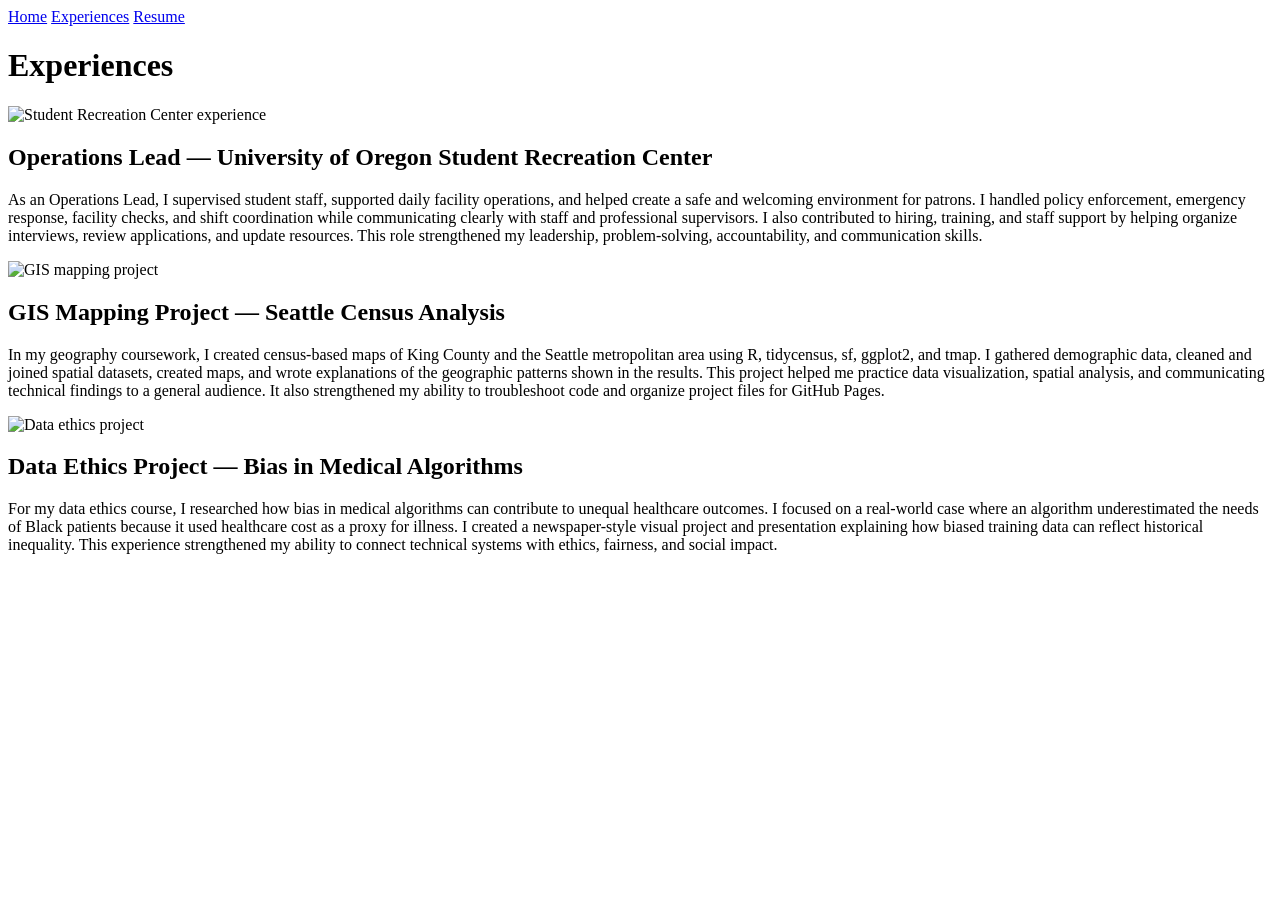
==== experiences.html @ dc6dd81e "Create experiences.html" ====
<!DOCTYPE html>
<html>
<head>
  <title>Experiences | Hailey Rosquist</title>
  <link rel="stylesheet" href="style.css">
</head>
<body>

<nav>
  <a href="index.html">Home</a>
  <a href="experiences.html">Experiences</a>
  <a href="resume.html">Resume</a>
</nav>

<h1>Experiences</h1>

<section class="experience">
  <img src="images/rec-center.jpg" alt="Student Recreation Center experience">
  <div>
    <h2>Operations Lead — University of Oregon Student Recreation Center</h2>
    <p>
      As an Operations Lead, I supervised student staff, supported daily facility operations, and helped create a safe and welcoming environment for patrons. I handled policy enforcement, emergency response, facility checks, and shift coordination while communicating clearly with staff and professional supervisors. I also contributed to hiring, training, and staff support by helping organize interviews, review applications, and update resources. This role strengthened my leadership, problem-solving, accountability, and communication skills.
    </p>
  </div>
</section>

<section class="experience">
  <img src="images/mapping-project.jpg" alt="GIS mapping project">
  <div>
    <h2>GIS Mapping Project — Seattle Census Analysis</h2>
    <p>
      In my geography coursework, I created census-based maps of King County and the Seattle metropolitan area using R, tidycensus, sf, ggplot2, and tmap. I gathered demographic data, cleaned and joined spatial datasets, created maps, and wrote explanations of the geographic patterns shown in the results. This project helped me practice data visualization, spatial analysis, and communicating technical findings to a general audience. It also strengthened my ability to troubleshoot code and organize project files for GitHub Pages.
    </p>
  </div>
</section>

<section class="experience">
  <img src="images/data-project.jpg" alt="Data ethics project">
  <div>
    <h2>Data Ethics Project — Bias in Medical Algorithms</h2>
    <p>
      For my data ethics course, I researched how bias in medical algorithms can contribute to unequal healthcare outcomes. I focused on a real-world case where an algorithm underestimated the needs of Black patients because it used healthcare cost as a proxy for illness. I created a newspaper-style visual project and presentation explaining how biased training data can reflect historical inequality. This experience strengthened my ability to connect technical systems with ethics, fairness, and social impact.
    </p>
  </div>
</section>

</body>
</html>
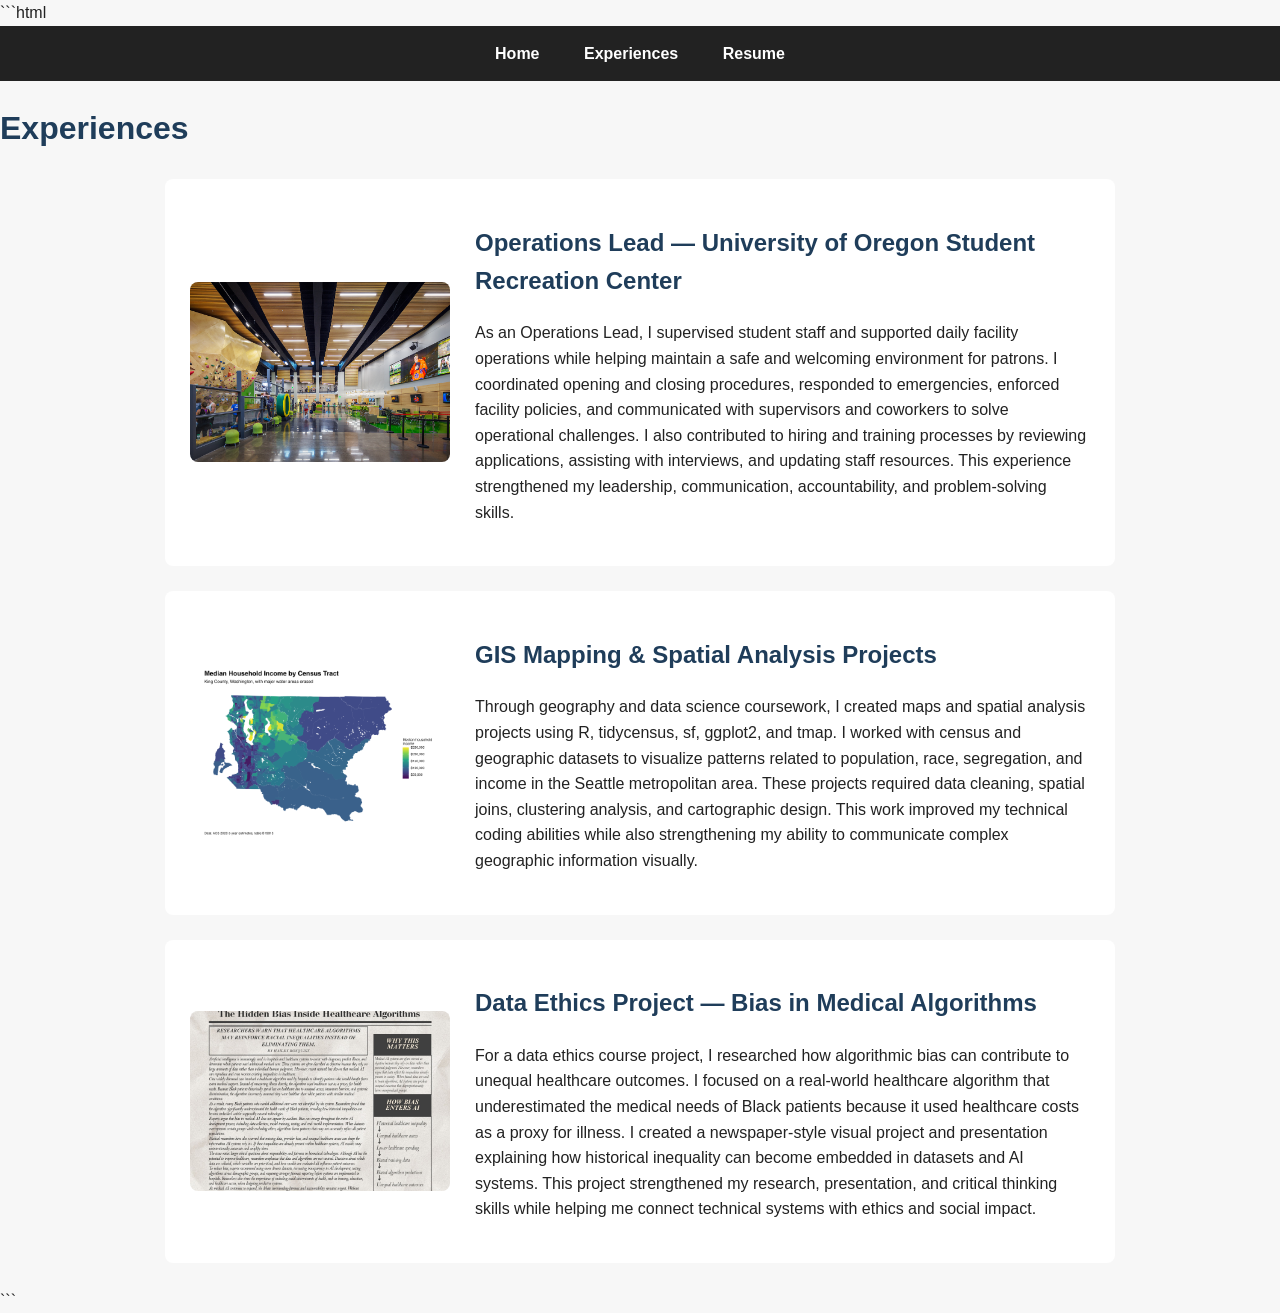
==== commit 1f7c43ce: "Update experiences.html" ====
--- a/experiences.html
+++ b/experiences.html
@@ -1,48 +1,88 @@
+```html
 <!DOCTYPE html>
-<html>
+<html lang="en">
+
 <head>
+  <meta charset="UTF-8">
+  <meta name="viewport" content="width=device-width, initial-scale=1.0">
   <title>Experiences | Hailey Rosquist</title>
   <link rel="stylesheet" href="style.css">
 </head>
+
 <body>
 
-<nav>
-  <a href="index.html">Home</a>
-  <a href="experiences.html">Experiences</a>
-  <a href="resume.html">Resume</a>
-</nav>
+  <nav>
+    <a href="index.html">Home</a>
+    <a href="experiences.html">Experiences</a>
+    <a href="resume.html">Resume</a>
+  </nav>
 
-<h1>Experiences</h1>
+  <h1 class="page-title">Experiences</h1>
 
-<section class="experience">
-  <img src="images/rec-center.jpg" alt="Student Recreation Center experience">
-  <div>
-    <h2>Operations Lead — University of Oregon Student Recreation Center</h2>
-    <p>
-      As an Operations Lead, I supervised student staff, supported daily facility operations, and helped create a safe and welcoming environment for patrons. I handled policy enforcement, emergency response, facility checks, and shift coordination while communicating clearly with staff and professional supervisors. I also contributed to hiring, training, and staff support by helping organize interviews, review applications, and update resources. This role strengthened my leadership, problem-solving, accountability, and communication skills.
-    </p>
-  </div>
-</section>
+  <section class="experience">
 
-<section class="experience">
-  <img src="images/mapping-project.jpg" alt="GIS mapping project">
-  <div>
-    <h2>GIS Mapping Project — Seattle Census Analysis</h2>
-    <p>
-      In my geography coursework, I created census-based maps of King County and the Seattle metropolitan area using R, tidycensus, sf, ggplot2, and tmap. I gathered demographic data, cleaned and joined spatial datasets, created maps, and wrote explanations of the geographic patterns shown in the results. This project helped me practice data visualization, spatial analysis, and communicating technical findings to a general audience. It also strengthened my ability to troubleshoot code and organize project files for GitHub Pages.
-    </p>
-  </div>
-</section>
+    <a href="images/rec-center.jpg" target="_blank">
+      <img src="images/rec-center.jpg" alt="Student Recreation Center experience">
+    </a>
 
-<section class="experience">
-  <img src="images/data-project.jpg" alt="Data ethics project">
-  <div>
-    <h2>Data Ethics Project — Bias in Medical Algorithms</h2>
-    <p>
-      For my data ethics course, I researched how bias in medical algorithms can contribute to unequal healthcare outcomes. I focused on a real-world case where an algorithm underestimated the needs of Black patients because it used healthcare cost as a proxy for illness. I created a newspaper-style visual project and presentation explaining how biased training data can reflect historical inequality. This experience strengthened my ability to connect technical systems with ethics, fairness, and social impact.
-    </p>
-  </div>
-</section>
+    <div>
+      <h2>Operations Lead — University of Oregon Student Recreation Center</h2>
+
+      <p>
+        As an Operations Lead, I supervised student staff and supported daily facility operations while helping
+        maintain a safe and welcoming environment for patrons. I coordinated opening and closing procedures,
+        responded to emergencies, enforced facility policies, and communicated with supervisors and coworkers
+        to solve operational challenges. I also contributed to hiring and training processes by reviewing
+        applications, assisting with interviews, and updating staff resources. This experience strengthened
+        my leadership, communication, accountability, and problem-solving skills.
+      </p>
+    </div>
+
+  </section>
+
+  <section class="experience">
+
+    <a href="images/mapping-project.jpg" target="_blank">
+      <img src="images/mapping-project.jpg" alt="GIS mapping project">
+    </a>
+
+    <div>
+      <h2>GIS Mapping & Spatial Analysis Projects</h2>
+
+      <p>
+        Through geography and data science coursework, I created maps and spatial analysis projects using R,
+        tidycensus, sf, ggplot2, and tmap. I worked with census and geographic datasets to visualize patterns
+        related to population, race, segregation, and income in the Seattle metropolitan area. These projects
+        required data cleaning, spatial joins, clustering analysis, and cartographic design. This work improved
+        my technical coding abilities while also strengthening my ability to communicate complex geographic
+        information visually.
+      </p>
+    </div>
+
+  </section>
+
+  <section class="experience">
+
+    <a href="images/data-project.jpg" target="_blank">
+      <img src="images/data-project.jpg" alt="Medical algorithm bias project">
+    </a>
+
+    <div>
+      <h2>Data Ethics Project — Bias in Medical Algorithms</h2>
+
+      <p>
+        For a data ethics course project, I researched how algorithmic bias can contribute to unequal healthcare
+        outcomes. I focused on a real-world healthcare algorithm that underestimated the medical needs of Black
+        patients because it used healthcare costs as a proxy for illness. I created a newspaper-style visual
+        project and presentation explaining how historical inequality can become embedded in datasets and AI
+        systems. This project strengthened my research, presentation, and critical thinking skills while helping
+        me connect technical systems with ethics and social impact.
+      </p>
+    </div>
+
+  </section>
 
 </body>
+
 </html>
+```
--- a/style.css
+++ b/style.css
@@ -0,0 +1,76 @@
+body {
+  font-family: Arial, sans-serif;
+  margin: 0;
+  background-color: #f7f7f7;
+  color: #222;
+  line-height: 1.6;
+}
+
+nav {
+  background-color: #222;
+  padding: 15px;
+  text-align: center;
+}
+
+nav a {
+  color: white;
+  text-decoration: none;
+  margin: 0 20px;
+  font-weight: bold;
+}
+
+nav a:hover {
+  color: #7aa7c7;
+}
+
+header.hero {
+  display: flex;
+  gap: 30px;
+  align-items: center;
+  padding: 40px;
+  background-color: white;
+}
+
+.hero img {
+  width: 220px;
+  height: 220px;
+  object-fit: cover;
+  border-radius: 50%;
+}
+
+section {
+  background-color: white;
+  margin: 25px auto;
+  padding: 25px;
+  max-width: 900px;
+  border-radius: 8px;
+}
+
+.experience {
+  display: flex;
+  gap: 25px;
+  align-items: center;
+}
+
+.experience img {
+  width: 260px;
+  height: 180px;
+  object-fit: cover;
+  border-radius: 8px;
+}
+
+h1, h2, h3 {
+  color: #1f3d5a;
+}
+
+@media (max-width: 700px) {
+  header.hero, .experience {
+    flex-direction: column;
+    text-align: left;
+  }
+
+  .experience img {
+    width: 100%;
+    height: auto;
+  }
+}
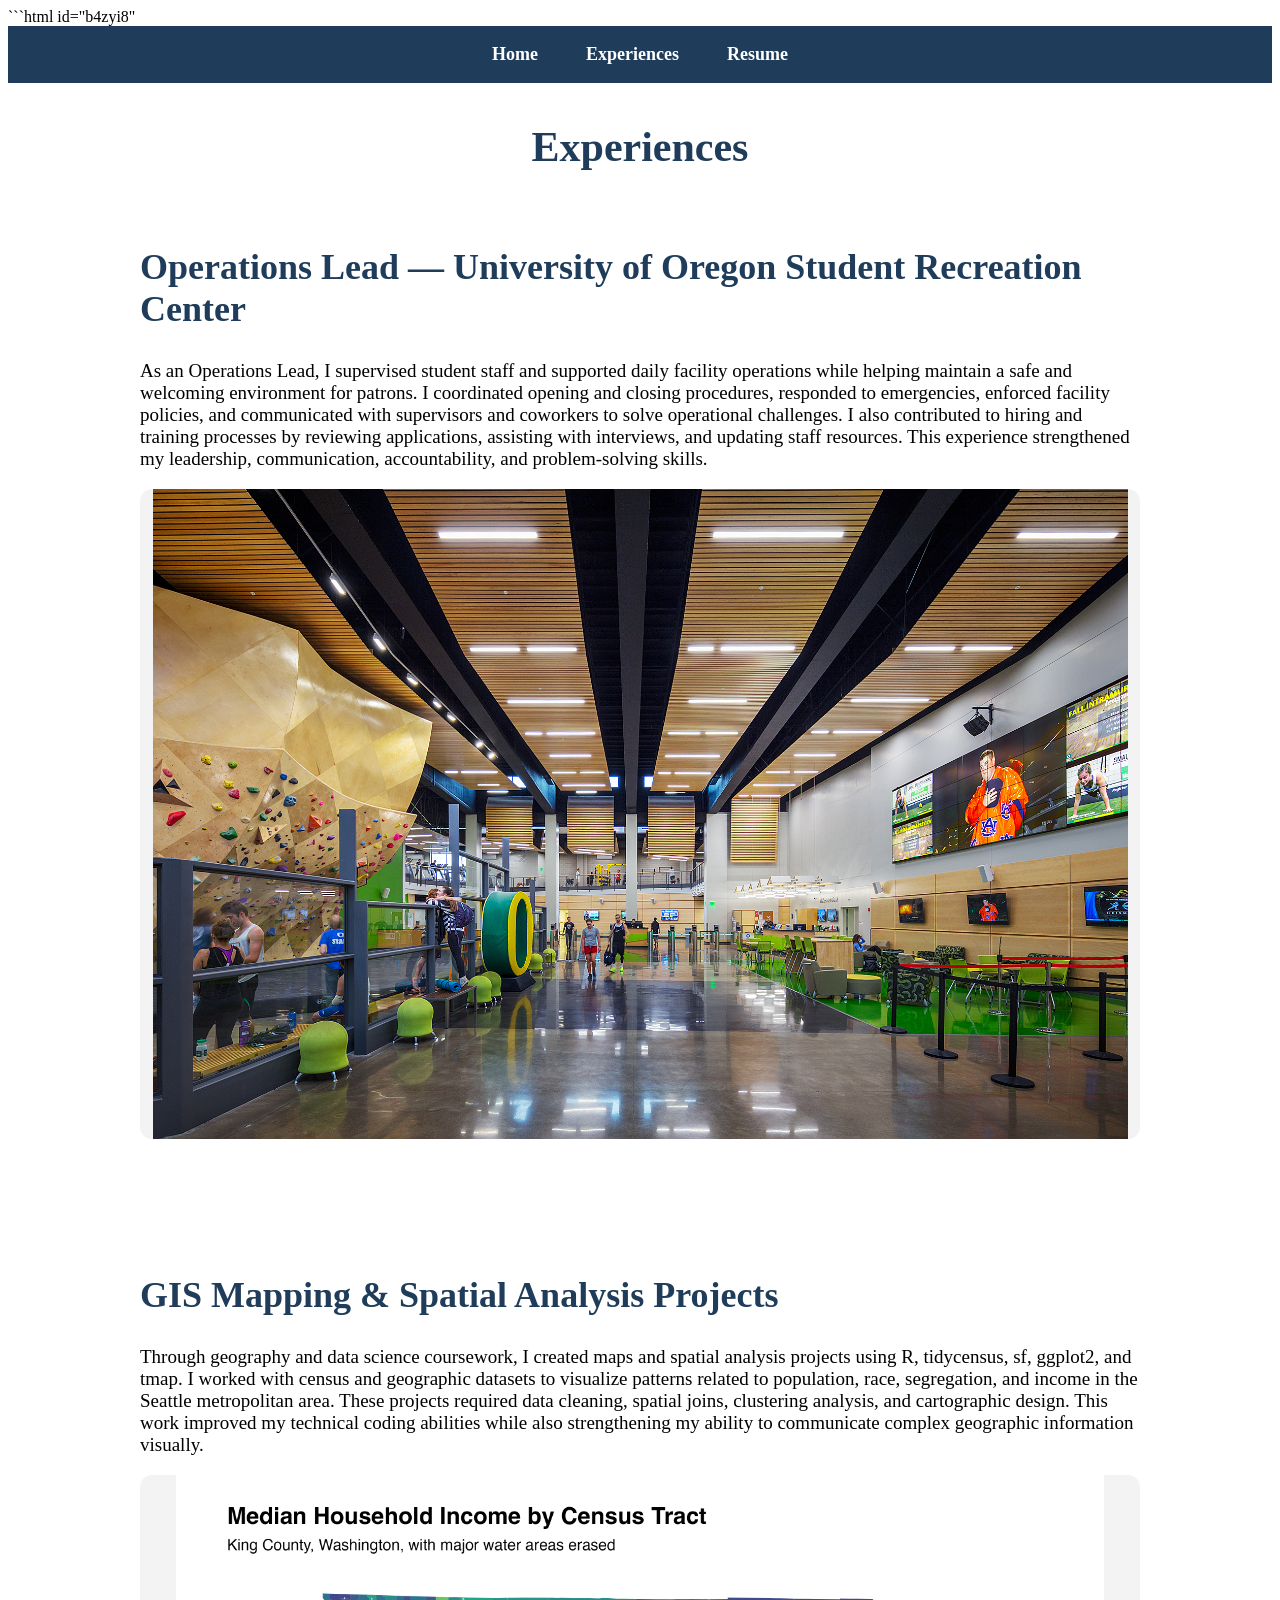
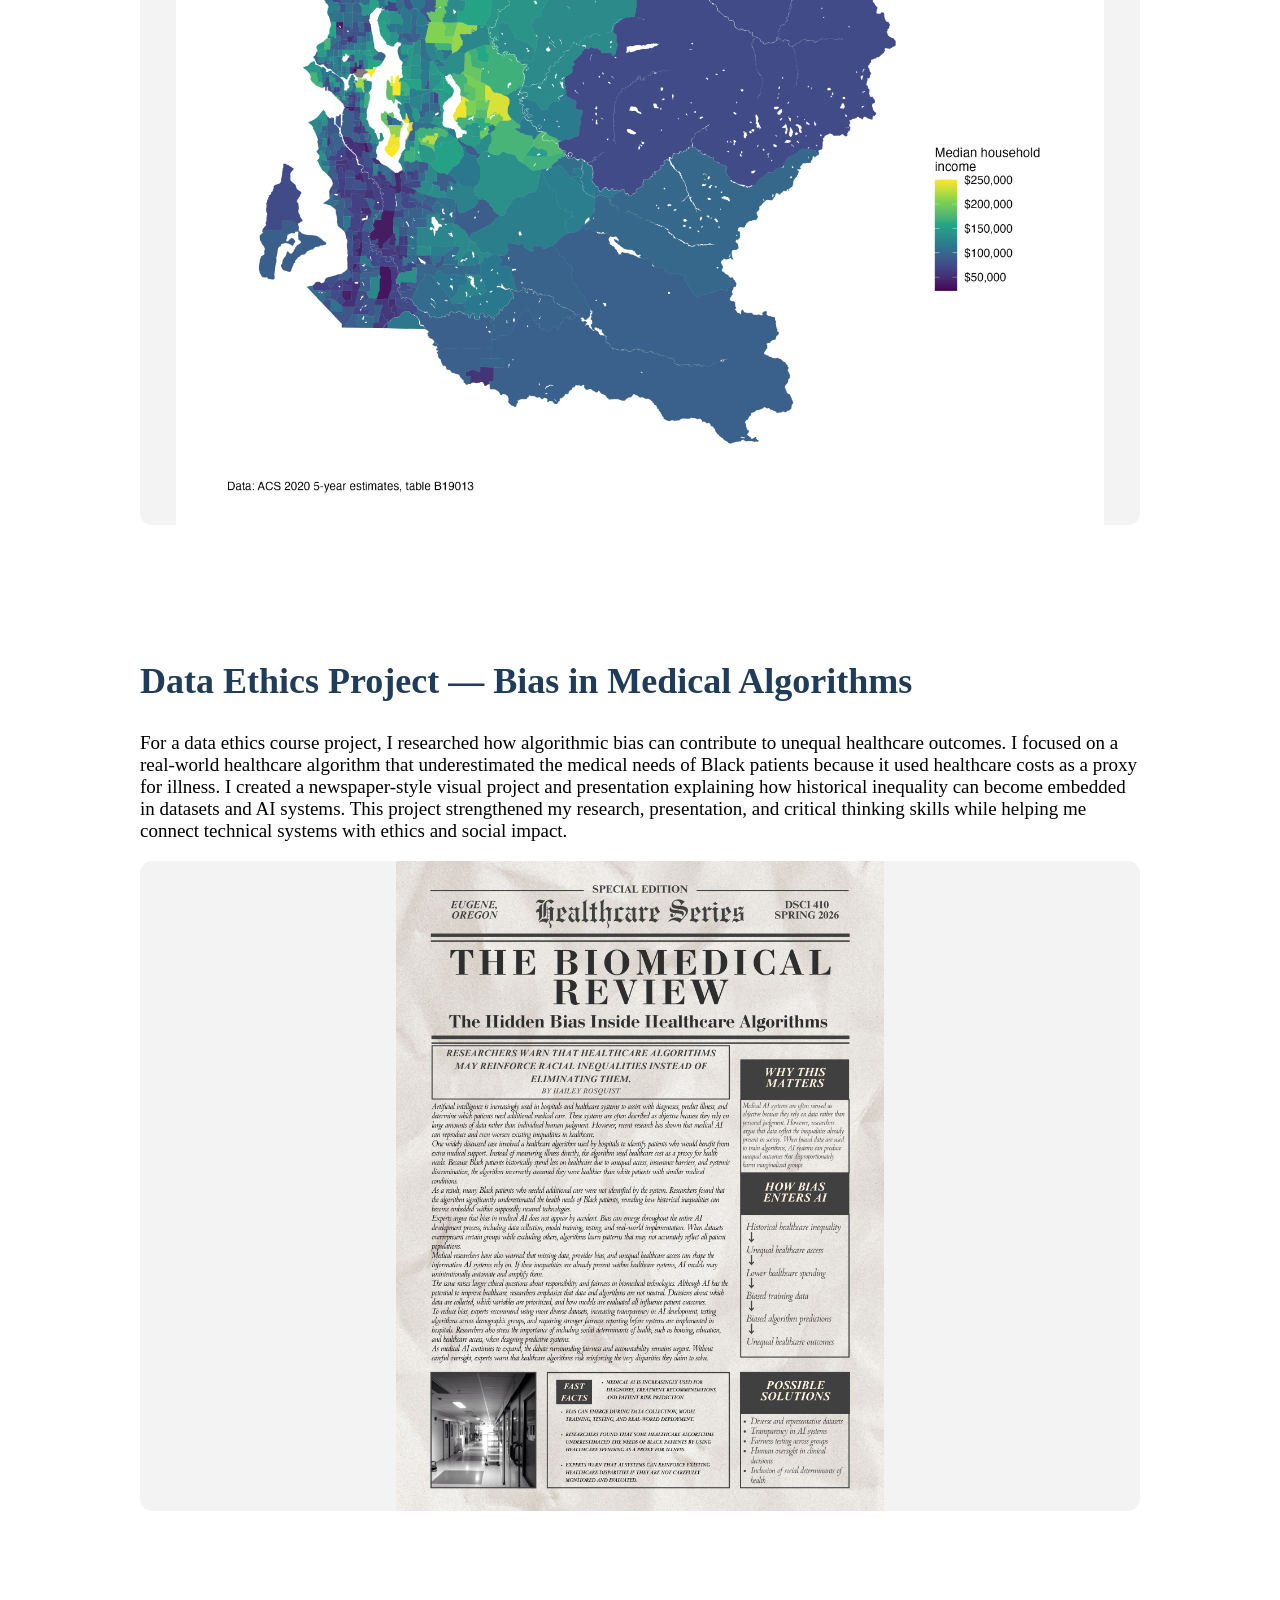
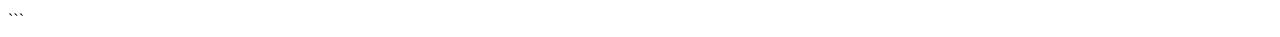
==== commit b8413911: "Update experiences.html" ====
--- a/experiences.html
+++ b/experiences.html
@@ -1,4 +1,4 @@
-```html
+```html id="b4zyi8"
 <!DOCTYPE html>
 <html lang="en">
 
@@ -19,66 +19,66 @@
 
   <h1 class="page-title">Experiences</h1>
 
+  <!-- EXPERIENCE 1 -->
+
   <section class="experience">
 
+    <h2>Operations Lead — University of Oregon Student Recreation Center</h2>
+
+    <p>
+      As an Operations Lead, I supervised student staff and supported daily facility operations while helping
+      maintain a safe and welcoming environment for patrons. I coordinated opening and closing procedures,
+      responded to emergencies, enforced facility policies, and communicated with supervisors and coworkers
+      to solve operational challenges. I also contributed to hiring and training processes by reviewing
+      applications, assisting with interviews, and updating staff resources. This experience strengthened
+      my leadership, communication, accountability, and problem-solving skills.
+    </p>
+
     <a href="images/rec-center.jpg" target="_blank">
-      <img src="images/rec-center.jpg" alt="Student Recreation Center experience">
+      <img src="images/rec-center.jpg" alt="Student Recreation Center">
     </a>
-
-    <div>
-      <h2>Operations Lead — University of Oregon Student Recreation Center</h2>
-
-      <p>
-        As an Operations Lead, I supervised student staff and supported daily facility operations while helping
-        maintain a safe and welcoming environment for patrons. I coordinated opening and closing procedures,
-        responded to emergencies, enforced facility policies, and communicated with supervisors and coworkers
-        to solve operational challenges. I also contributed to hiring and training processes by reviewing
-        applications, assisting with interviews, and updating staff resources. This experience strengthened
-        my leadership, communication, accountability, and problem-solving skills.
-      </p>
-    </div>
 
   </section>
 
+  <!-- EXPERIENCE 2 -->
+
   <section class="experience">
+
+    <h2>GIS Mapping & Spatial Analysis Projects</h2>
+
+    <p>
+      Through geography and data science coursework, I created maps and spatial analysis projects using R,
+      tidycensus, sf, ggplot2, and tmap. I worked with census and geographic datasets to visualize patterns
+      related to population, race, segregation, and income in the Seattle metropolitan area. These projects
+      required data cleaning, spatial joins, clustering analysis, and cartographic design. This work improved
+      my technical coding abilities while also strengthening my ability to communicate complex geographic
+      information visually.
+    </p>
 
     <a href="images/mapping-project.jpg" target="_blank">
       <img src="images/mapping-project.jpg" alt="GIS mapping project">
     </a>
 
-    <div>
-      <h2>GIS Mapping & Spatial Analysis Projects</h2>
-
-      <p>
-        Through geography and data science coursework, I created maps and spatial analysis projects using R,
-        tidycensus, sf, ggplot2, and tmap. I worked with census and geographic datasets to visualize patterns
-        related to population, race, segregation, and income in the Seattle metropolitan area. These projects
-        required data cleaning, spatial joins, clustering analysis, and cartographic design. This work improved
-        my technical coding abilities while also strengthening my ability to communicate complex geographic
-        information visually.
-      </p>
-    </div>
-
   </section>
 
+  <!-- EXPERIENCE 3 -->
+
   <section class="experience">
+
+    <h2>Data Ethics Project — Bias in Medical Algorithms</h2>
+
+    <p>
+      For a data ethics course project, I researched how algorithmic bias can contribute to unequal healthcare
+      outcomes. I focused on a real-world healthcare algorithm that underestimated the medical needs of Black
+      patients because it used healthcare costs as a proxy for illness. I created a newspaper-style visual
+      project and presentation explaining how historical inequality can become embedded in datasets and AI
+      systems. This project strengthened my research, presentation, and critical thinking skills while helping
+      me connect technical systems with ethics and social impact.
+    </p>
 
     <a href="images/data-project.jpg" target="_blank">
       <img src="images/data-project.jpg" alt="Medical algorithm bias project">
     </a>
-
-    <div>
-      <h2>Data Ethics Project — Bias in Medical Algorithms</h2>
-
-      <p>
-        For a data ethics course project, I researched how algorithmic bias can contribute to unequal healthcare
-        outcomes. I focused on a real-world healthcare algorithm that underestimated the medical needs of Black
-        patients because it used healthcare costs as a proxy for illness. I created a newspaper-style visual
-        project and presentation explaining how historical inequality can become embedded in datasets and AI
-        systems. This project strengthened my research, presentation, and critical thinking skills while helping
-        me connect technical systems with ethics and social impact.
-      </p>
-    </div>
 
   </section>
 
--- a/style.css
+++ b/style.css
@@ -1,76 +1,241 @@
+```css id="6w7n1y"
 body {
   font-family: Arial, sans-serif;
   margin: 0;
-  background-color: #f7f7f7;
+  background-color: #f3f3f3;
   color: #222;
   line-height: 1.6;
 }
 
+/* Navigation */
+
 nav {
-  background-color: #222;
-  padding: 15px;
+  background-color: #1f3d5a;
+  padding: 18px;
   text-align: center;
 }
 
 nav a {
   color: white;
   text-decoration: none;
-  margin: 0 20px;
+  margin: 0 22px;
   font-weight: bold;
+  font-size: 18px;
 }
 
 nav a:hover {
-  color: #7aa7c7;
-}
-
-header.hero {
+  color: #b7d3e8;
+}
+
+/* Hero Section */
+
+.hero {
   display: flex;
-  gap: 30px;
+  gap: 50px;
   align-items: center;
-  padding: 40px;
+  padding: 60px;
   background-color: white;
 }
 
 .hero img {
-  width: 220px;
-  height: 220px;
+  width: 320px;
+  height: 320px;
   object-fit: cover;
-  border-radius: 50%;
-}
+  border-radius: 12px;
+}
+
+.hero h1 {
+  font-size: 56px;
+  margin-bottom: 10px;
+  color: #1f3d5a;
+}
+
+.hero h2 {
+  margin-top: 0;
+  color: #4c63ff;
+}
+
+/* General Sections */
 
 section {
   background-color: white;
-  margin: 25px auto;
-  padding: 25px;
-  max-width: 900px;
-  border-radius: 8px;
-}
+  max-width: 1100px;
+  margin: 35px auto;
+  padding: 35px;
+  border-radius: 12px;
+}
+
+/* Page Titles */
+
+.page-title {
+  text-align: center;
+  margin-top: 40px;
+  font-size: 42px;
+  color: #1f3d5a;
+}
+
+/* Experience Cards */
 
 .experience {
+  display: block;
+  max-width: 1000px;
+  margin: 40px auto;
+  padding: 35px;
+  background-color: white;
+  border-radius: 12px;
+}
+
+.experience img {
+  width: 100%;
+  max-height: 650px;
+  object-fit: contain;
+  border-radius: 12px;
+  margin-bottom: 25px;
+  cursor: pointer;
+  transition: transform 0.2s ease;
+  background-color: #f3f3f3;
+}
+
+.experience img:hover {
+  transform: scale(1.01);
+}
+
+.experience h2 {
+  font-size: 36px;
+  margin-top: 0;
+  color: #1f3d5a;
+}
+
+.experience p {
+  font-size: 19px;
+}
+
+/* Resume Page */
+
+.resume-page {
+  max-width: 1000px;
+  margin: 35px auto;
+  background: white;
+  padding: 45px 65px;
+  border-radius: 10px;
+}
+
+.resume-name {
+  text-align: center;
+  font-size: 56px;
+  color: #4c63ff;
+  margin: 0;
+  letter-spacing: 2px;
+}
+
+.resume-contact {
+  text-align: center;
+  font-size: 20px;
+  margin-top: 5px;
+  margin-bottom: 30px;
+}
+
+.resume-block {
+  margin-bottom: 35px;
+  padding-top: 14px;
+  border-top: 3px solid #4c63ff;
+}
+
+.resume-block h2 {
+  color: #4c63ff;
+  font-size: 30px;
+  margin-bottom: 18px;
+}
+
+.resume-item {
+  margin-bottom: 28px;
+}
+
+.resume-line {
   display: flex;
-  gap: 25px;
-  align-items: center;
-}
-
-.experience img {
-  width: 260px;
-  height: 180px;
-  object-fit: cover;
-  border-radius: 8px;
-}
-
-h1, h2, h3 {
-  color: #1f3d5a;
-}
-
-@media (max-width: 700px) {
-  header.hero, .experience {
+  justify-content: space-between;
+  align-items: baseline;
+  gap: 20px;
+}
+
+.resume-line strong {
+  font-size: 23px;
+}
+
+.resume-line span {
+  font-weight: bold;
+  white-space: nowrap;
+}
+
+.resume-page ul {
+  margin-top: 8px;
+  margin-bottom: 10px;
+}
+
+.resume-page li {
+  margin-bottom: 5px;
+}
+
+.skills-grid {
+  display: grid;
+  grid-template-columns: 1fr 1fr;
+  gap: 60px;
+}
+
+/* Headings */
+
+h1,
+h2,
+h3 {
+  color: #1f3d5a;
+}
+
+/* Lists */
+
+ul {
+  padding-left: 22px;
+}
+
+/* Responsive */
+
+@media (max-width: 900px) {
+
+  .hero {
     flex-direction: column;
     text-align: left;
+    padding: 35px;
+  }
+
+  .hero img {
+    width: 260px;
+    height: 260px;
+  }
+
+  .hero h1 {
+    font-size: 42px;
   }
 
   .experience img {
-    width: 100%;
-    height: auto;
-  }
-}
+    max-height: none;
+  }
+
+  .resume-line {
+    flex-direction: column;
+    align-items: flex-start;
+  }
+
+  .skills-grid {
+    grid-template-columns: 1fr;
+    gap: 20px;
+  }
+
+  .resume-name {
+    font-size: 40px;
+  }
+
+  .resume-page {
+    padding: 35px;
+  }
+
+}
+```
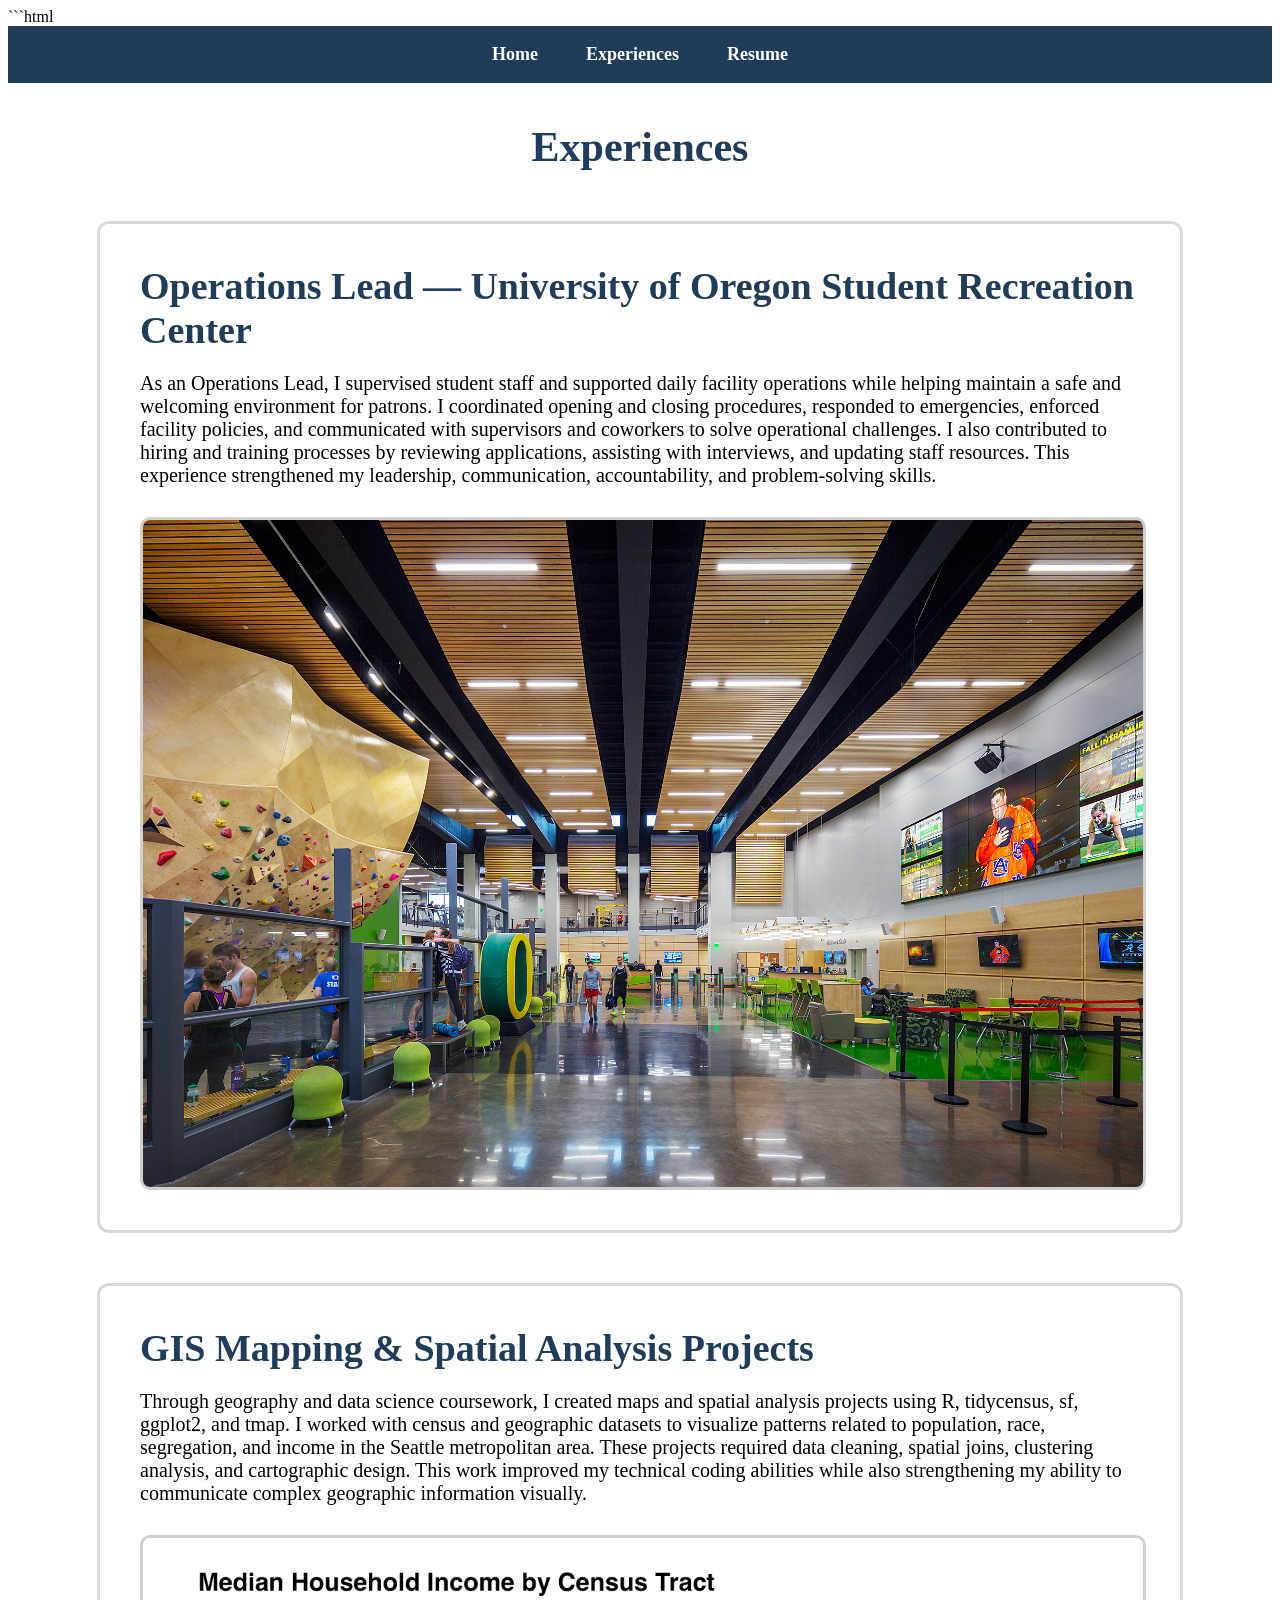
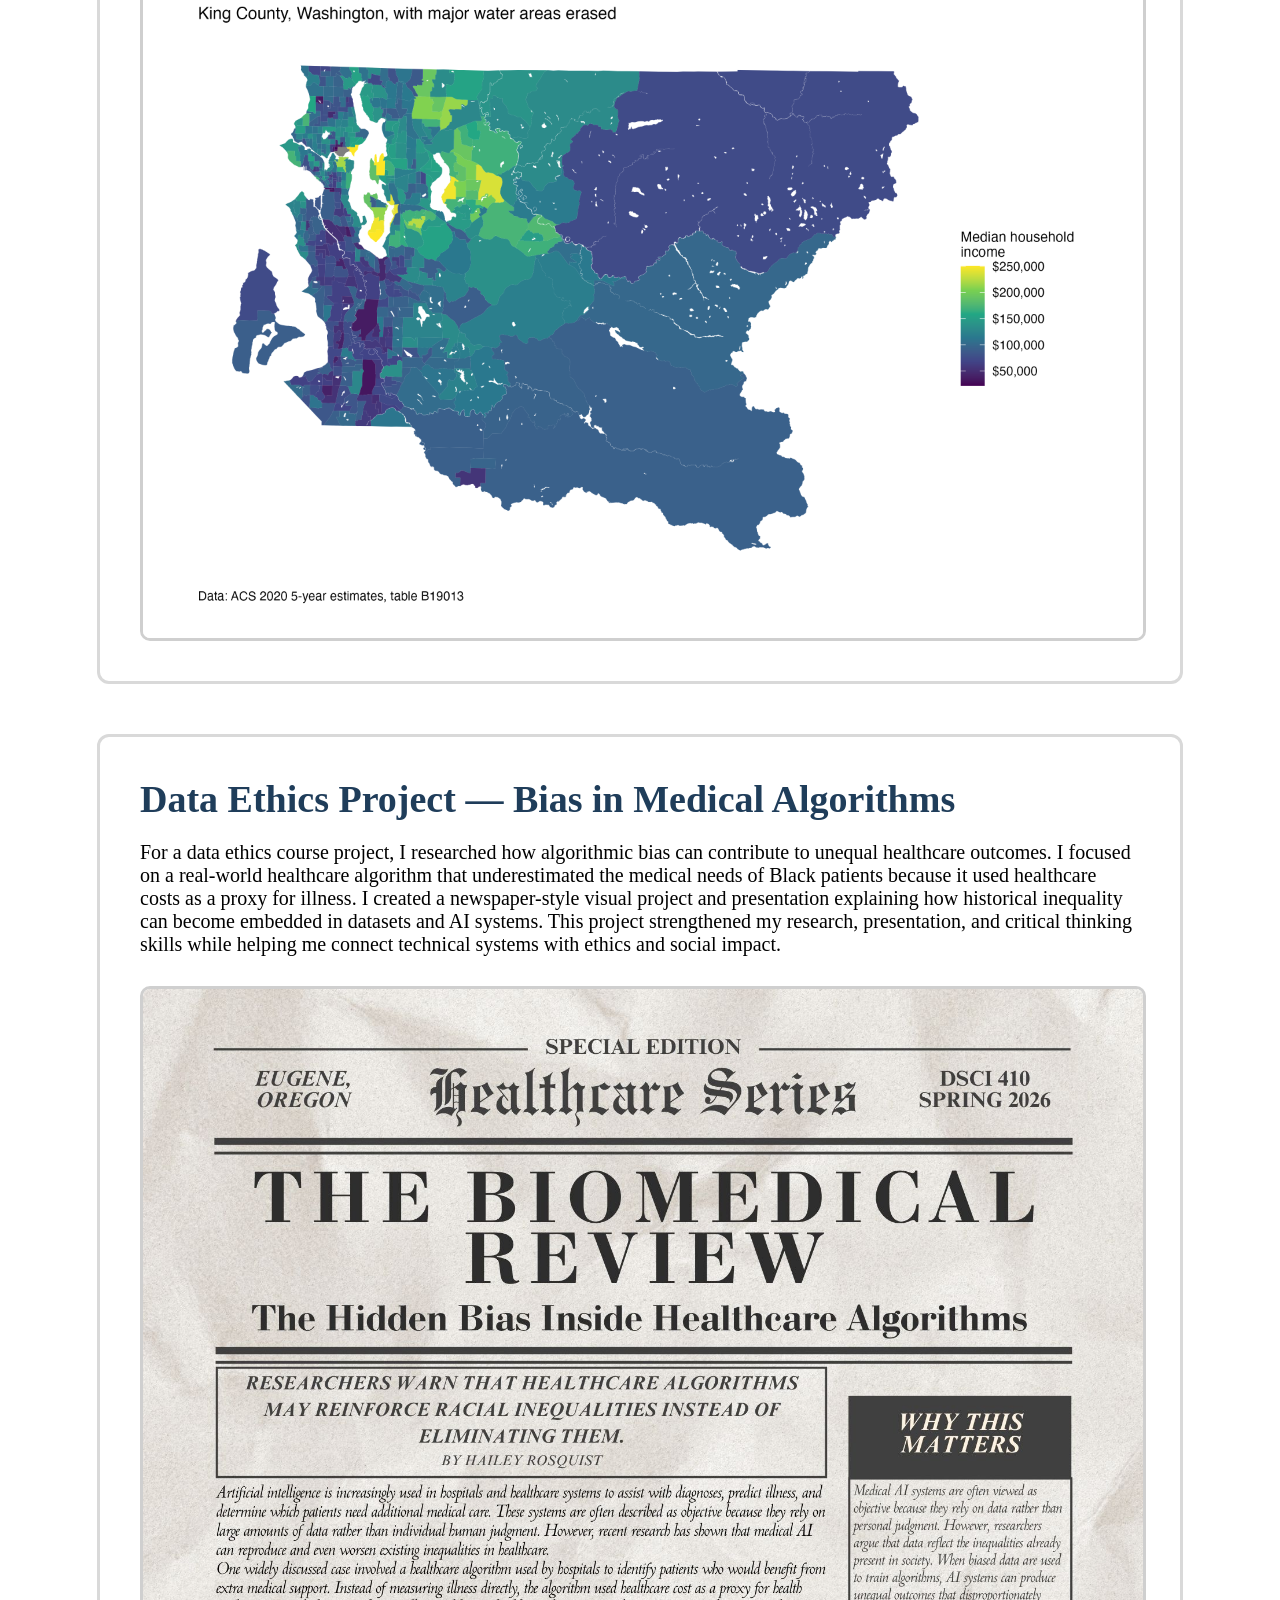
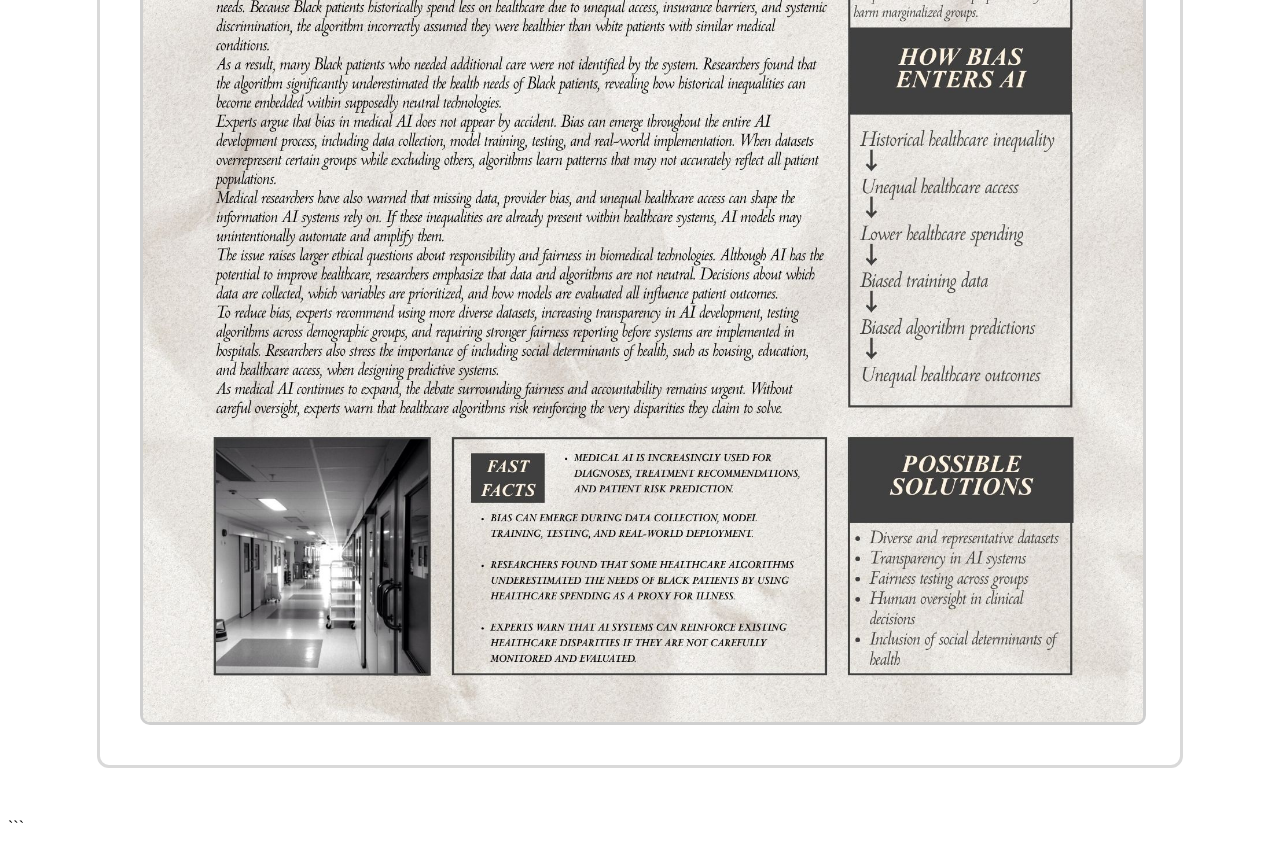
==== commit 5ba60533: "Update experiences.html" ====
--- a/experiences.html
+++ b/experiences.html
@@ -1,4 +1,4 @@
-```html id="b4zyi8"
+```html
 <!DOCTYPE html>
 <html lang="en">
 
@@ -35,7 +35,9 @@
     </p>
 
     <a href="images/rec-center.jpg" target="_blank">
-      <img src="images/rec-center.jpg" alt="Student Recreation Center">
+      <img class="experience-image"
+        src="images/rec-center.jpg"
+        alt="Student Recreation Center">
     </a>
 
   </section>
@@ -56,7 +58,9 @@
     </p>
 
     <a href="images/mapping-project.jpg" target="_blank">
-      <img src="images/mapping-project.jpg" alt="GIS mapping project">
+      <img class="experience-image"
+        src="images/mapping-project.jpg"
+        alt="GIS mapping project">
     </a>
 
   </section>
@@ -77,7 +81,9 @@
     </p>
 
     <a href="images/data-project.jpg" target="_blank">
-      <img src="images/data-project.jpg" alt="Medical algorithm bias project">
+      <img class="experience-image"
+        src="images/data-project.jpg"
+        alt="Medical algorithm bias project">
     </a>
 
   </section>
--- a/style.css
+++ b/style.css
@@ -1,10 +1,10 @@
-```css id="6w7n1y"
+```css id="d7g52u"
 body {
   font-family: Arial, sans-serif;
   margin: 0;
   background-color: #f3f3f3;
   color: #222;
-  line-height: 1.6;
+  line-height: 1.7;
 }
 
 /* Navigation */
@@ -42,6 +42,7 @@
   height: 320px;
   object-fit: cover;
   border-radius: 12px;
+  border: 3px solid #d3d3d3;
 }
 
 .hero h1 {
@@ -77,37 +78,37 @@
 /* Experience Cards */
 
 .experience {
-  display: block;
   max-width: 1000px;
-  margin: 40px auto;
-  padding: 35px;
+  margin: 50px auto;
+  padding: 40px;
   background-color: white;
   border-radius: 12px;
+  border: 3px solid #d9d9d9;
+}
+
+.experience h2 {
+  font-size: 38px;
+  margin-top: 0;
+  margin-bottom: 18px;
+  color: #1f3d5a;
+}
+
+.experience p {
+  font-size: 20px;
+  margin-bottom: 30px;
 }
 
 .experience img {
   width: 100%;
-  max-height: 650px;
-  object-fit: contain;
-  border-radius: 12px;
-  margin-bottom: 25px;
+  border-radius: 10px;
+  border: 3px solid #cfcfcf;
+  background-color: #f5f5f5;
   cursor: pointer;
   transition: transform 0.2s ease;
-  background-color: #f3f3f3;
 }
 
 .experience img:hover {
   transform: scale(1.01);
-}
-
-.experience h2 {
-  font-size: 36px;
-  margin-top: 0;
-  color: #1f3d5a;
-}
-
-.experience p {
-  font-size: 19px;
 }
 
 /* Resume Page */
@@ -215,10 +216,6 @@
     font-size: 42px;
   }
 
-  .experience img {
-    max-height: none;
-  }
-
   .resume-line {
     flex-direction: column;
     align-items: flex-start;
